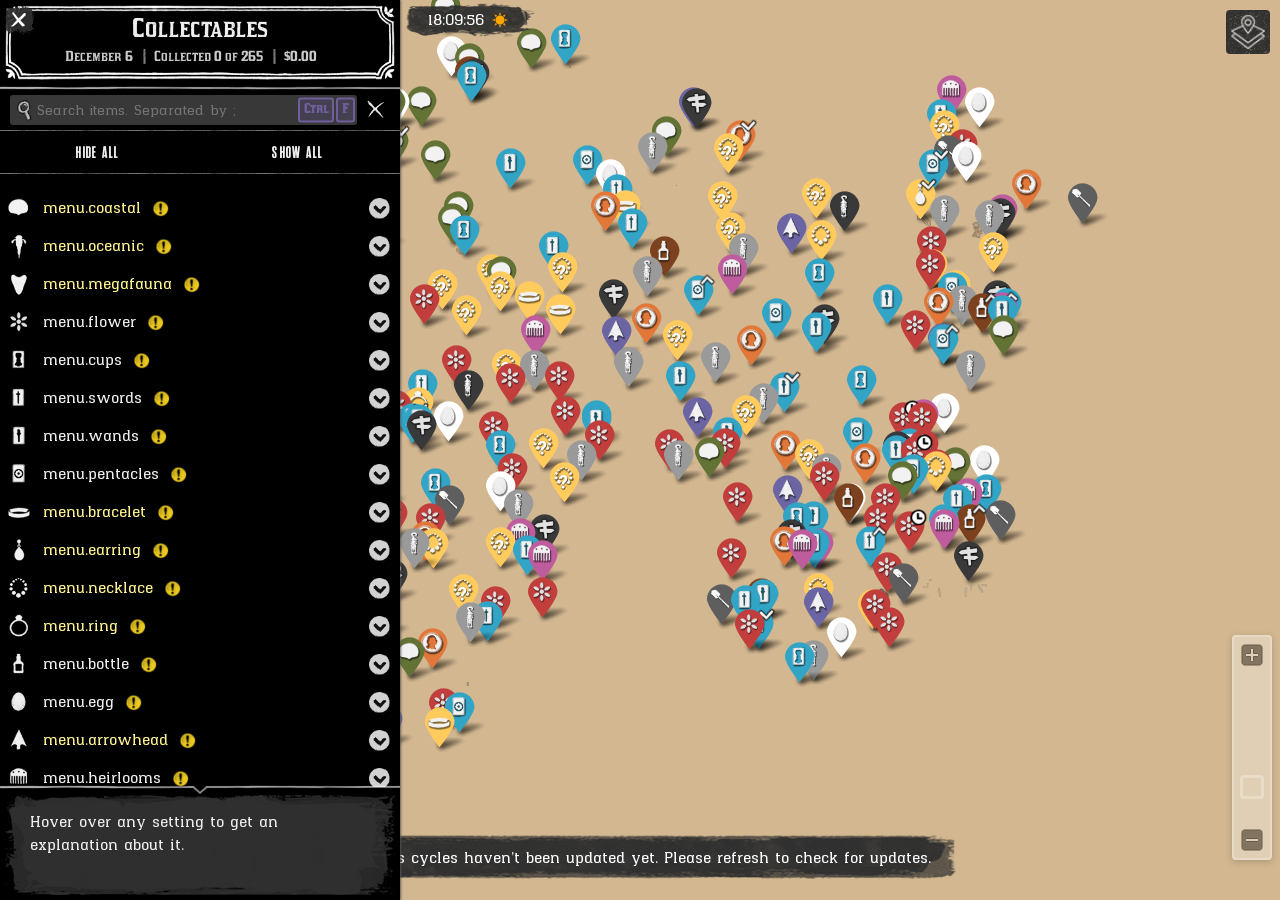
==== index.html @ f5a5f55e "Fix collector miniapp startup data" ====
<!doctype html>
<html lang="en">
  <head>
    <meta charset="utf-8" />
    <meta
      name="viewport"
      content="width=device-width, initial-scale=1, maximum-scale=1, user-scalable=no, viewport-fit=cover"
    />
    <meta name="theme-color" content="#17212b" />
    <title>RDO Collectors Map</title>
    <script src="https://telegram.org/js/telegram-web-app.js?57"></script>
    <style>
      html,
      body {
        margin: 0;
        padding: 0;
        height: 100%;
        width: 100%;
        overflow: hidden;
        background: #0d1117;
      }
      #map-frame {
        position: fixed;
        inset: 0;
        width: 100%;
        height: 100%;
        border: 0;
        display: block;
      }
      .frame-loader {
        position: fixed;
        inset: 0;
        display: flex;
        flex-direction: column;
        align-items: center;
        justify-content: center;
        gap: 14px;
        background: #0d1117;
        color: #e8ebf1;
        z-index: 9;
        transition: opacity 0.3s ease;
        font-family:
          -apple-system, BlinkMacSystemFont, "SF Pro Text", "Segoe UI", Roboto,
          system-ui, sans-serif;
      }
      .frame-loader.hide {
        opacity: 0;
        pointer-events: none;
      }
      .loader-text {
        font-size: 13px;
        color: #8ea0b8;
      }
      .spinner {
        width: 30px;
        height: 30px;
        border: 2.5px solid rgba(255, 255, 255, 0.1);
        border-top-color: #f59220;
        border-radius: 50%;
        animation: spin 0.7s linear infinite;
      }
      @keyframes spin {
        to {
          transform: rotate(360deg);
        }
      }
    </style>
  </head>
  <body>
    <div class="frame-loader" id="frame-loader">
      <div class="spinner"></div>
      <div class="loader-text">Loading map…</div>
    </div>
    <iframe
      id="map-frame"
      src="./map/index.html?lang=en-US&theme=detailed&v=2026062701"
      title="RDO Collectors Map"
      referrerpolicy="no-referrer"
      allow="fullscreen"
    ></iframe>
    <script>
      try {
        const tg = window.Telegram && window.Telegram.WebApp;
        if (tg) {
          tg.ready();
          tg.expand();
          tg.setHeaderColor && tg.setHeaderColor("#0d1117");
        }
      } catch (e) {}
      const loader = document.getElementById("frame-loader");
      const frame = document.getElementById("map-frame");
      const hide = () => loader && loader.classList.add("hide");
      window.addEventListener("message", (ev) => {
        if (ev && ev.data && ev.data.type === "rdo-map-ready") hide();
      });
      frame.addEventListener("load", hide);
      // Fallback in case iframe load event is delayed by slow third-party API calls.
      setTimeout(hide, 4000);
    </script>
  </body>
</html>
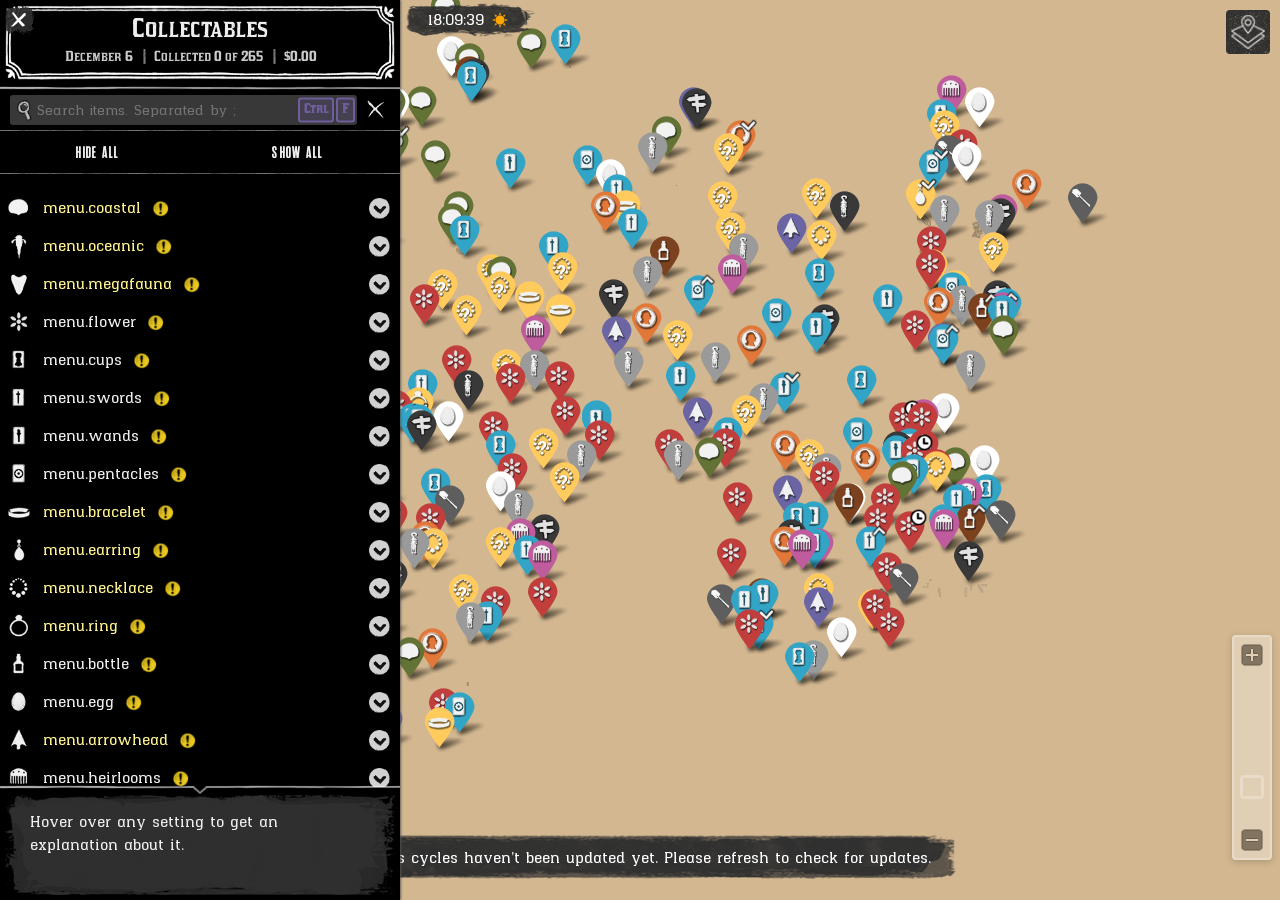
==== commit 310f464a: "Fix collector miniapp event startup display" ====
--- a/index.html
+++ b/index.html
@@ -73,7 +73,7 @@
     </div>
     <iframe
       id="map-frame"
-      src="./map/index.html?lang=en-US&theme=detailed&v=2026062701"
+      src="./map/index.html?lang=en-US&theme=detailed&v=2026062702"
       title="RDO Collectors Map"
       referrerpolicy="no-referrer"
       allow="fullscreen"
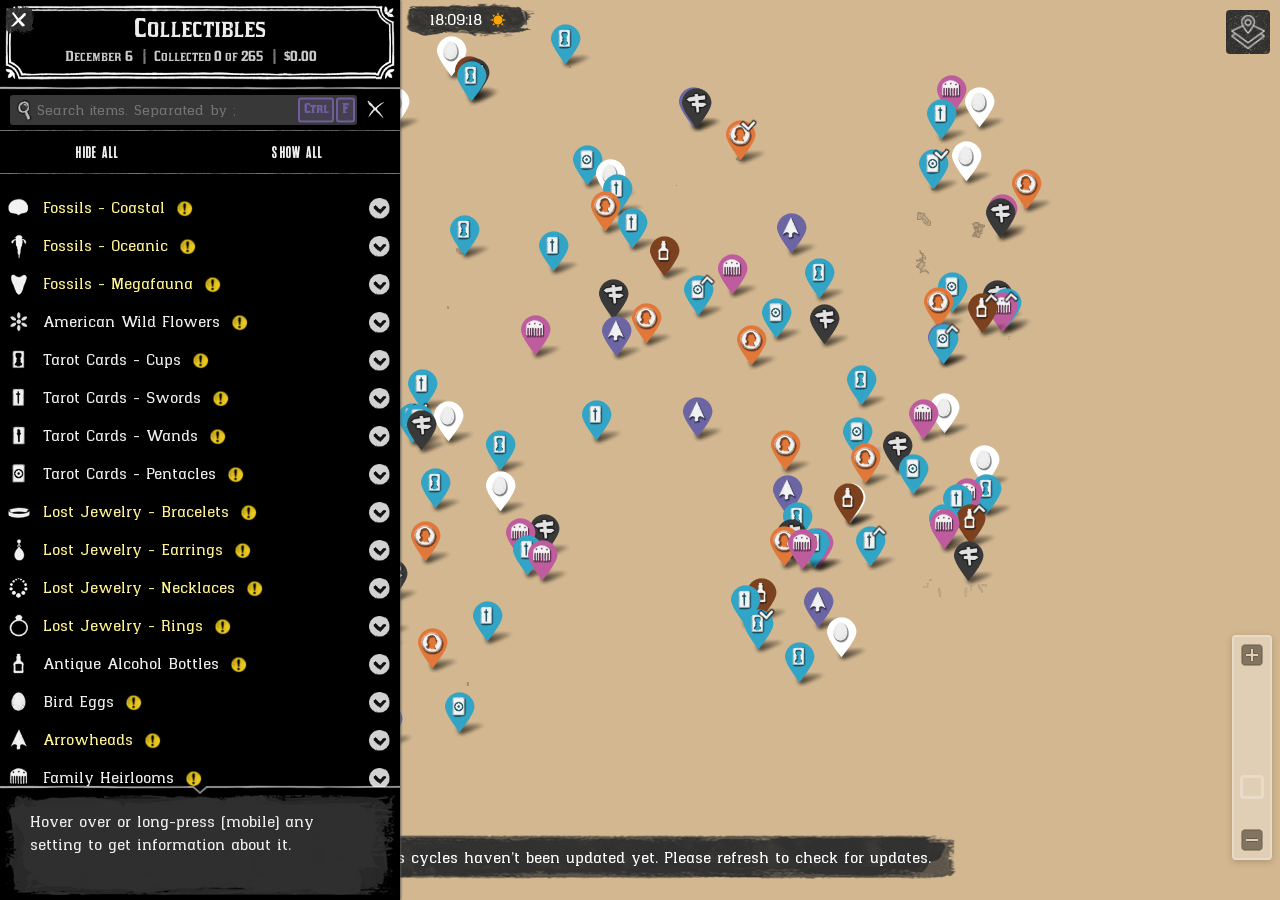
==== commit f363dc24: "Fix collector miniapp bottom events" ====
--- a/index.html
+++ b/index.html
@@ -73,7 +73,7 @@
     </div>
     <iframe
       id="map-frame"
-      src="./map/index.html?lang=en-US&theme=detailed&v=2026062702"
+      src="./map/index.html?lang=en-US&theme=detailed&v=2026062704"
       title="RDO Collectors Map"
       referrerpolicy="no-referrer"
       allow="fullscreen"
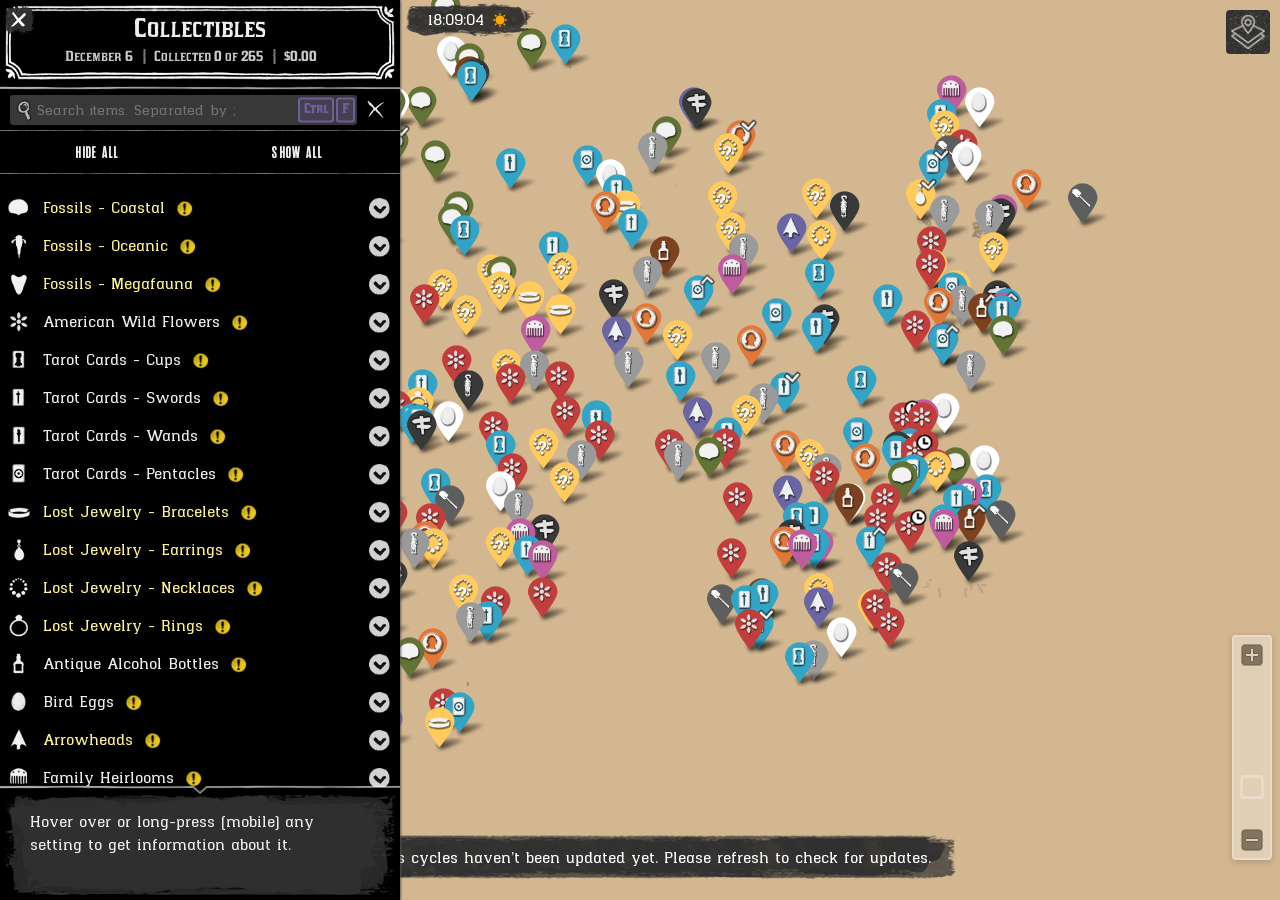
==== commit 0c3acdf2: "Update miniapp loading screen" ====
--- a/index.html
+++ b/index.html
@@ -31,49 +31,183 @@
         position: fixed;
         inset: 0;
         display: flex;
-        flex-direction: column;
         align-items: center;
         justify-content: center;
-        gap: 14px;
-        background: #0d1117;
-        color: #e8ebf1;
+        background: #e5e7eb;
         z-index: 9;
         transition: opacity 0.3s ease;
-        font-family:
-          -apple-system, BlinkMacSystemFont, "SF Pro Text", "Segoe UI", Roboto,
-          system-ui, sans-serif;
       }
       .frame-loader.hide {
         opacity: 0;
         pointer-events: none;
       }
-      .loader-text {
-        font-size: 13px;
-        color: #8ea0b8;
-      }
-      .spinner {
-        width: 30px;
-        height: 30px;
-        border: 2.5px solid rgba(255, 255, 255, 0.1);
-        border-top-color: #f59220;
-        border-radius: 50%;
-        animation: spin 0.7s linear infinite;
-      }
-      @keyframes spin {
-        to {
-          transform: rotate(360deg);
+      .loader {
+        --duration: 3s;
+        /* Updated the color variables to use black and dark gray */
+        --primary: rgba(0, 0, 0, 1);
+        --primary-light: #333333;
+        --primary-rgba: rgba(0, 0, 0, 0);
+        width: 200px;
+        height: 320px;
+        position: relative;
+        transform-style: preserve-3d;
+      }
+      @media (max-width: 480px) {
+        .loader {
+          zoom: 0.44;
         }
       }
+      .loader:before, .loader:after {
+        --r: 20.5deg;
+        content: "";
+        width: 320px;
+        height: 140px;
+        position: absolute;
+        right: 32%;
+        bottom: -11px;
+        /* This background color is crucial for the masking effect and must match the page background */
+        background: #e5e7eb; 
+        transform: translateZ(200px) rotate(var(--r));
+        animation: mask var(--duration) linear forwards infinite;
+      }
+      .loader:after {
+        --r: -20.5deg;
+        right: auto;
+        left: 32%;
+      }
+      .loader .ground {
+        position: absolute;
+        left: -50px;
+        bottom: -120px;
+        transform-style: preserve-3d;
+        transform: rotateY(-47deg) rotateX(-15deg) rotateZ(15deg) scale(1);
+      }
+      .loader .ground div {
+        transform: rotateX(90deg) rotateY(0deg) translate(-48px, -120px) translateZ(100px) scale(0);
+        width: 200px;
+        height: 200px;
+        background: var(--primary);
+        background: linear-gradient(45deg, var(--primary) 0%, var(--primary) 50%, var(--primary-light) 50%, var(--primary-light) 100%);
+        transform-style: preserve-3d;
+        animation: ground var(--duration) linear forwards infinite;
+      }
+      .loader .ground div:before, .loader .ground div:after {
+        --rx: 90deg;
+        --ry: 0deg;
+        --x: 44px;
+        --y: 162px;
+        --z: -50px;
+        content: "";
+        width: 156px;
+        height: 300px;
+        opacity: 0;
+        background: linear-gradient(var(--primary), var(--primary-rgba));
+        position: absolute;
+        transform: rotateX(var(--rx)) rotateY(var(--ry)) translate(var(--x), var(--y)) translateZ(var(--z));
+        animation: ground-shine var(--duration) linear forwards infinite;
+      }
+      .loader .ground div:after {
+        --rx: 90deg;
+        --ry: 90deg;
+        --x: 0;
+        --y: 177px;
+        --z: 150px;
+      }
+      .loader .box {
+        --x: 0;
+        --y: 0;
+        position: absolute;
+        animation: var(--duration) linear forwards infinite;
+        transform: translate(var(--x), var(--y));
+      }
+      .loader .box div {
+        background-color: var(--primary);
+        width: 48px;
+        height: 48px;
+        position: relative;
+        transform-style: preserve-3d;
+        animation: var(--duration) ease forwards infinite;
+        transform: rotateY(-47deg) rotateX(-15deg) rotateZ(15deg) scale(0);
+      }
+      .loader .box div:before, .loader .box div:after {
+        --rx: 90deg;
+        --ry: 0deg;
+        --z: 24px;
+        --y: -24px;
+        --x: 0;
+        content: "";
+        position: absolute;
+        background-color: inherit;
+        width: inherit;
+        height: inherit;
+        transform: rotateX(var(--rx)) rotateY(var(--ry)) translate(var(--x), var(--y)) translateZ(var(--z));
+        filter: brightness(var(--b, 1.2));
+      }
+      .loader .box div:after {
+        --rx: 0deg;
+        --ry: 90deg;
+        --x: 24px;
+        --y: 0;
+        --b: 1.4;
+      }
+      .loader .box.box0 { --x: -220px; --y: -120px; left: 58px; top: 108px; animation-name: box-move0; }
+      .loader .box.box0 div { animation-name: box-scale0; }
+      .loader .box.box1 { --x: -260px; --y: 120px; left: 25px; top: 120px; animation-name: box-move1; }
+      .loader .box.box1 div { animation-name: box-scale1; }
+      .loader .box.box2 { --x: 120px; --y: -190px; left: 58px; top: 64px; animation-name: box-move2; }
+      .loader .box.box2 div { animation-name: box-scale2; }
+      .loader .box.box3 { --x: 280px; --y: -40px; left: 91px; top: 120px; animation-name: box-move3; }
+      .loader .box.box3 div { animation-name: box-scale3; }
+      .loader .box.box4 { --x: 60px; --y: 200px; left: 58px; top: 132px; animation-name: box-move4; }
+      .loader .box.box4 div { animation-name: box-scale4; }
+      .loader .box.box5 { --x: -220px; --y: -120px; left: 25px; top: 76px; animation-name: box-move5; }
+      .loader .box.box5 div { animation-name: box-scale5; }
+      .loader .box.box6 { --x: -260px; --y: 120px; left: 91px; top: 76px; animation-name: box-move6; }
+      .loader .box.box6 div { animation-name: box-scale6; }
+      .loader .box.box7 { --x: -240px; --y: 200px; left: 58px; top: 87px; animation-name: box-move7; }
+      .loader .box.box7 div { animation-name: box-scale7; }
+
+      @keyframes box-move0 { 12% { transform: translate(var(--x), var(--y)); } 25%, 52% { transform: translate(0, 0); } 80% { transform: translate(0, -32px); } 90%, 100% { transform: translate(0, 188px); } }
+      @keyframes box-scale0 { 6% { transform: rotateY(-47deg) rotateX(-15deg) rotateZ(15deg) scale(0); } 14%, 100% { transform: rotateY(-47deg) rotateX(-15deg) rotateZ(15deg) scale(1); } }
+      @keyframes box-move1 { 16% { transform: translate(var(--x), var(--y)); } 29%, 52% { transform: translate(0, 0); } 80% { transform: translate(0, -32px); } 90%, 100% { transform: translate(0, 188px); } }
+      @keyframes box-scale1 { 10% { transform: rotateY(-47deg) rotateX(-15deg) rotateZ(15deg) scale(0); } 18%, 100% { transform: rotateY(-47deg) rotateX(-15deg) rotateZ(15deg) scale(1); } }
+      @keyframes box-move2 { 20% { transform: translate(var(--x), var(--y)); } 33%, 52% { transform: translate(0, 0); } 80% { transform: translate(0, -32px); } 90%, 100% { transform: translate(0, 188px); } }
+      @keyframes box-scale2 { 14% { transform: rotateY(-47deg) rotateX(-15deg) rotateZ(15deg) scale(0); } 22%, 100% { transform: rotateY(-47deg) rotateX(-15deg) rotateZ(15deg) scale(1); } }
+      @keyframes box-move3 { 24% { transform: translate(var(--x), var(--y)); } 37%, 52% { transform: translate(0, 0); } 80% { transform: translate(0, -32px); } 90%, 100% { transform: translate(0, 188px); } }
+      @keyframes box-scale3 { 18% { transform: rotateY(-47deg) rotateX(-15deg) rotateZ(15deg) scale(0); } 26%, 100% { transform: rotateY(-47deg) rotateX(-15deg) rotateZ(15deg) scale(1); } }
+      @keyframes box-move4 { 28% { transform: translate(var(--x), var(--y)); } 41%, 52% { transform: translate(0, 0); } 80% { transform: translate(0, -32px); } 90%, 100% { transform: translate(0, 188px); } }
+      @keyframes box-scale4 { 22% { transform: rotateY(-47deg) rotateX(-15deg) rotateZ(15deg) scale(0); } 30%, 100% { transform: rotateY(-47deg) rotateX(-15deg) rotateZ(15deg) scale(1); } }
+      @keyframes box-move5 { 32% { transform: translate(var(--x), var(--y)); } 45%, 52% { transform: translate(0, 0); } 80% { transform: translate(0, -32px); } 90%, 100% { transform: translate(0, 188px); } }
+      @keyframes box-scale5 { 26% { transform: rotateY(-47deg) rotateX(-15deg) rotateZ(15deg) scale(0); } 34%, 100% { transform: rotateY(-47deg) rotateX(-15deg) rotateZ(15deg) scale(1); } }
+      @keyframes box-move6 { 36% { transform: translate(var(--x), var(--y)); } 49%, 52% { transform: translate(0, 0); } 80% { transform: translate(0, -32px); } 90%, 100% { transform: translate(0, 188px); } }
+      @keyframes box-scale6 { 30% { transform: rotateY(-47deg) rotateX(-15deg) rotateZ(15deg) scale(0); } 38%, 100% { transform: rotateY(-47deg) rotateX(-15deg) rotateZ(15deg) scale(1); } }
+      @keyframes box-move7 { 40% { transform: translate(var(--x), var(--y)); } 53%, 52% { transform: translate(0, 0); } 80% { transform: translate(0, -32px); } 90%, 100% { transform: translate(0, 188px); } }
+      @keyframes box-scale7 { 34% { transform: rotateY(-47deg) rotateX(-15deg) rotateZ(15deg) scale(0); } 42%, 100% { transform: rotateY(-47deg) rotateX(-15deg) rotateZ(15deg) scale(1); } }
+      
+      @keyframes ground { 0%, 65% { transform: rotateX(90deg) rotateY(0deg) translate(-48px, -120px) translateZ(100px) scale(0); } 75%, 90% { transform: rotateX(90deg) rotateY(0deg) translate(-48px, -120px) translateZ(100px) scale(1); } 100% { transform: rotateX(90deg) rotateY(0deg) translate(-48px, -120px) translateZ(100px) scale(0); } }
+      @keyframes ground-shine { 0%, 70% { opacity: 0; } 75%, 87% { opacity: 0.2; } 100% { opacity: 0; } }
+      @keyframes mask { 0%, 65% { opacity: 0; } 66%, 100% { opacity: 1; } }
     </style>
   </head>
   <body>
     <div class="frame-loader" id="frame-loader">
-      <div class="spinner"></div>
-      <div class="loader-text">Loading map…</div>
+      <div class="loader">
+        <div class="box box0"><div></div></div>
+        <div class="box box1"><div></div></div>
+        <div class="box box2"><div></div></div>
+        <div class="box box3"><div></div></div>
+        <div class="box box4"><div></div></div>
+        <div class="box box5"><div></div></div>
+        <div class="box box6"><div></div></div>
+        <div class="box box7"><div></div></div>
+        <div class="ground">
+          <div></div>
+        </div>
+      </div>
     </div>
     <iframe
       id="map-frame"
-      src="./map/index.html?lang=en-US&theme=detailed&v=2026062704"
+      src="./map/index.html?lang=en-US&theme=detailed&v=2026062705"
       title="RDO Collectors Map"
       referrerpolicy="no-referrer"
       allow="fullscreen"
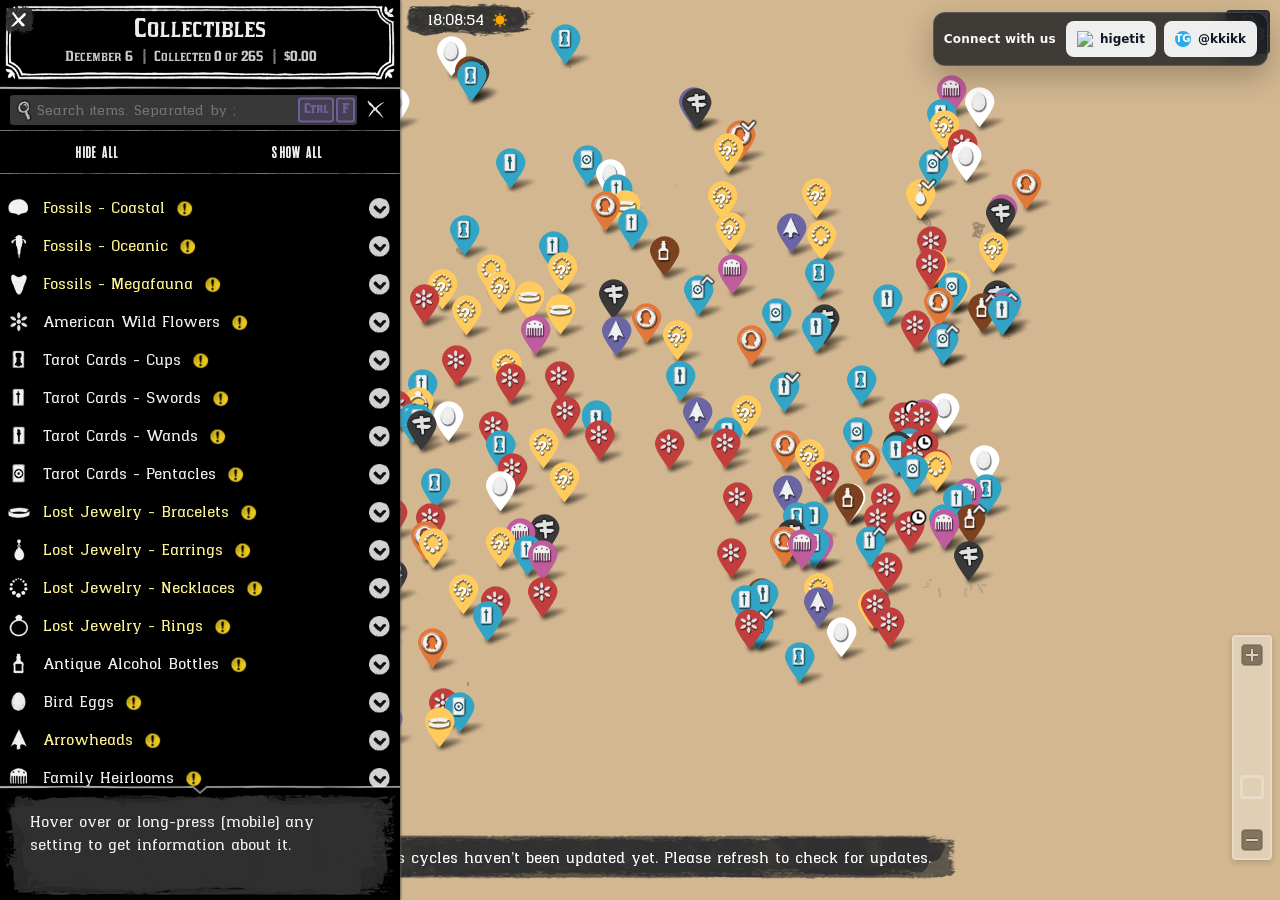
==== commit b86504f7: "Add miniapp loader delay and social links" ====
--- a/index.html
+++ b/index.html
@@ -187,9 +187,120 @@
       @keyframes ground { 0%, 65% { transform: rotateX(90deg) rotateY(0deg) translate(-48px, -120px) translateZ(100px) scale(0); } 75%, 90% { transform: rotateX(90deg) rotateY(0deg) translate(-48px, -120px) translateZ(100px) scale(1); } 100% { transform: rotateX(90deg) rotateY(0deg) translate(-48px, -120px) translateZ(100px) scale(0); } }
       @keyframes ground-shine { 0%, 70% { opacity: 0; } 75%, 87% { opacity: 0.2; } 100% { opacity: 0; } }
       @keyframes mask { 0%, 65% { opacity: 0; } 66%, 100% { opacity: 1; } }
+      .connect-panel {
+        position: fixed;
+        top: max(12px, env(safe-area-inset-top));
+        right: max(12px, env(safe-area-inset-right));
+        z-index: 8;
+        display: flex;
+        align-items: center;
+        justify-content: center;
+        gap: 10px;
+        flex-wrap: wrap;
+        padding: 8px 10px;
+        border: 1px solid rgba(255, 255, 255, 0.16);
+        border-radius: 12px;
+        background: rgba(13, 17, 23, 0.74);
+        backdrop-filter: blur(12px);
+        color: #f8fafc;
+        font-family:
+          -apple-system, BlinkMacSystemFont, "SF Pro Text", "Segoe UI", Roboto,
+          system-ui, sans-serif;
+        box-shadow: 0 10px 30px rgba(0, 0, 0, 0.26);
+      }
+      .connect-label {
+        font-size: 12px;
+        font-weight: 700;
+        letter-spacing: 0.02em;
+        white-space: nowrap;
+      }
+      .social-buttons {
+        display: flex;
+        align-items: center;
+        justify-content: center;
+        gap: 8px;
+        flex-wrap: wrap;
+      }
+      .social-button {
+        display: inline-flex;
+        align-items: center;
+        justify-content: center;
+        gap: 7px;
+        min-height: 34px;
+        padding: 0 10px;
+        border: 1px solid rgba(255, 255, 255, 0.2);
+        border-radius: 8px;
+        background: rgba(255, 255, 255, 0.92);
+        color: #111827;
+        text-decoration: none;
+        font-size: 12px;
+        font-weight: 700;
+        line-height: 1;
+        cursor: pointer;
+        transition:
+          transform 0.3s ease,
+          background 0.3s ease,
+          border-color 0.3s ease;
+      }
+      .social-button:hover {
+        transform: scale(1.2);
+        background: #ffffff;
+        border-color: rgba(255, 255, 255, 0.65);
+      }
+      .social-button img {
+        width: 16px;
+        height: 16px;
+        display: block;
+      }
+      .telegram-mark {
+        width: 16px;
+        height: 16px;
+        border-radius: 50%;
+        display: inline-flex;
+        align-items: center;
+        justify-content: center;
+        background: #2aabee;
+        color: #ffffff;
+        font-size: 10px;
+        font-weight: 900;
+      }
+      @media (max-width: 520px) {
+        .connect-panel {
+          left: max(12px, env(safe-area-inset-left));
+          justify-content: space-between;
+        }
+      }
     </style>
   </head>
   <body>
+    <div class="connect-panel" aria-label="Connect with us">
+      <span class="connect-label">Connect with us</span>
+      <div class="social-buttons">
+        <a
+          class="social-button"
+          href="https://github.com/higetit"
+          target="_blank"
+          rel="noopener noreferrer"
+          aria-label="GitHub higetit"
+        >
+          <img
+            src="https://images.shadcnspace.com/assets/svgs/icon-github.svg"
+            alt="github icon"
+          />
+          <span>higetit</span>
+        </a>
+        <a
+          class="social-button"
+          href="https://t.me/kkikk"
+          target="_blank"
+          rel="noopener noreferrer"
+          aria-label="Telegram kkikk"
+        >
+          <span class="telegram-mark">TG</span>
+          <span>@kkikk</span>
+        </a>
+      </div>
+    </div>
     <div class="frame-loader" id="frame-loader">
       <div class="loader">
         <div class="box box0"><div></div></div>
@@ -223,7 +334,13 @@
       } catch (e) {}
       const loader = document.getElementById("frame-loader");
       const frame = document.getElementById("map-frame");
-      const hide = () => loader && loader.classList.add("hide");
+      const loaderStartedAt = Date.now();
+      const minimumLoaderMs = 3600;
+      const hide = () => {
+        if (!loader) return;
+        const remaining = Math.max(0, minimumLoaderMs - (Date.now() - loaderStartedAt));
+        setTimeout(() => loader.classList.add("hide"), remaining);
+      };
       window.addEventListener("message", (ev) => {
         if (ev && ev.data && ev.data.type === "rdo-map-ready") hide();
       });
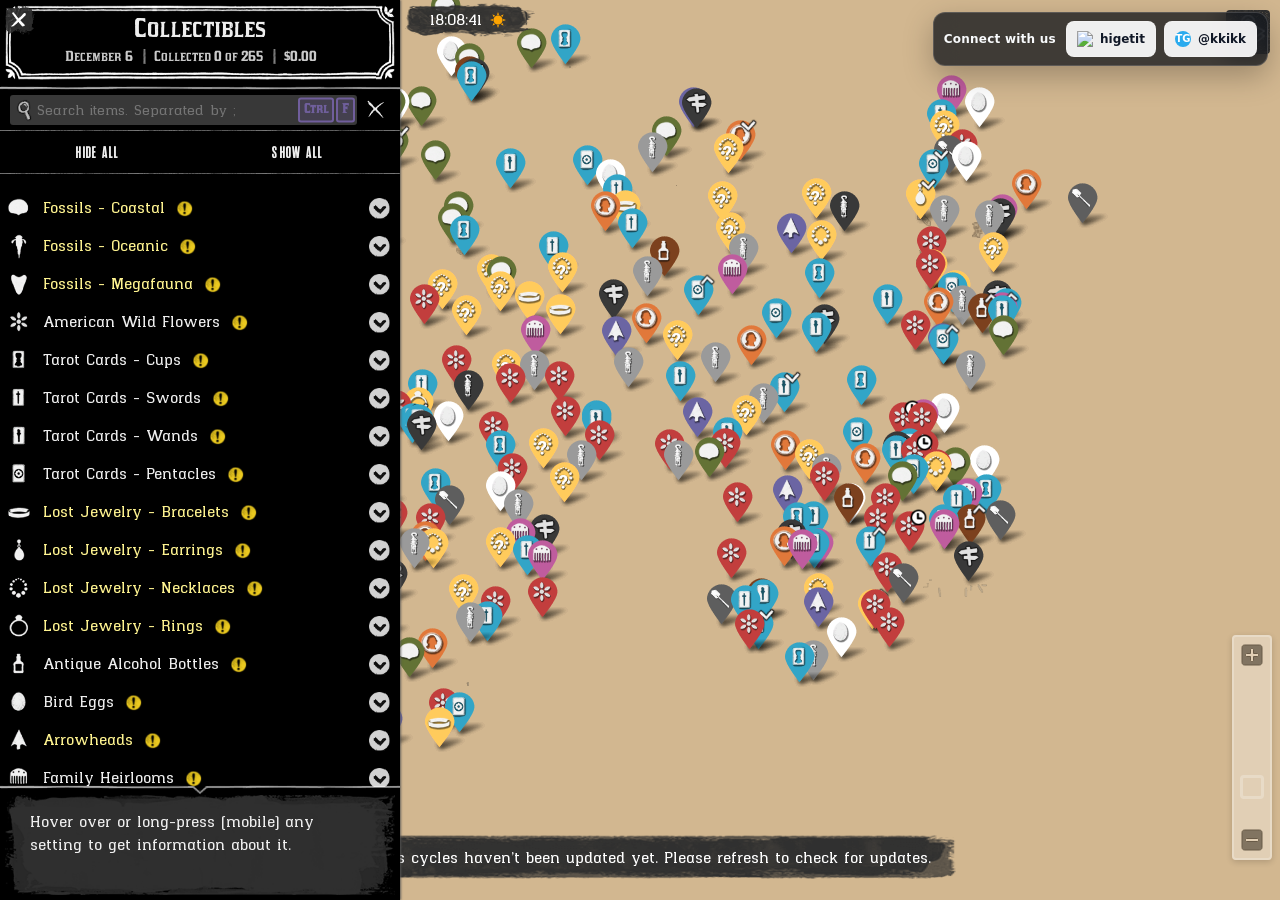
==== commit 0d42d547: "Use map favicon for miniapp" ====
--- a/index.html
+++ b/index.html
@@ -8,6 +8,12 @@
     />
     <meta name="theme-color" content="#17212b" />
     <title>RDO Collectors Map</title>
+    <link rel="apple-touch-icon" sizes="60x60" href="./map/apple-touch-icon.png" />
+    <link rel="icon" type="image/png" sizes="32x32" href="./map/favicon-32x32.png" />
+    <link rel="icon" type="image/png" sizes="16x16" href="./map/favicon-16x16.png" />
+    <link rel="manifest" href="./map/site.webmanifest" />
+    <link rel="mask-icon" href="./map/safari-pinned-tab.svg" color="#000000" />
+    <link rel="shortcut icon" href="./map/favicon.ico" />
     <script src="https://telegram.org/js/telegram-web-app.js?57"></script>
     <style>
       html,
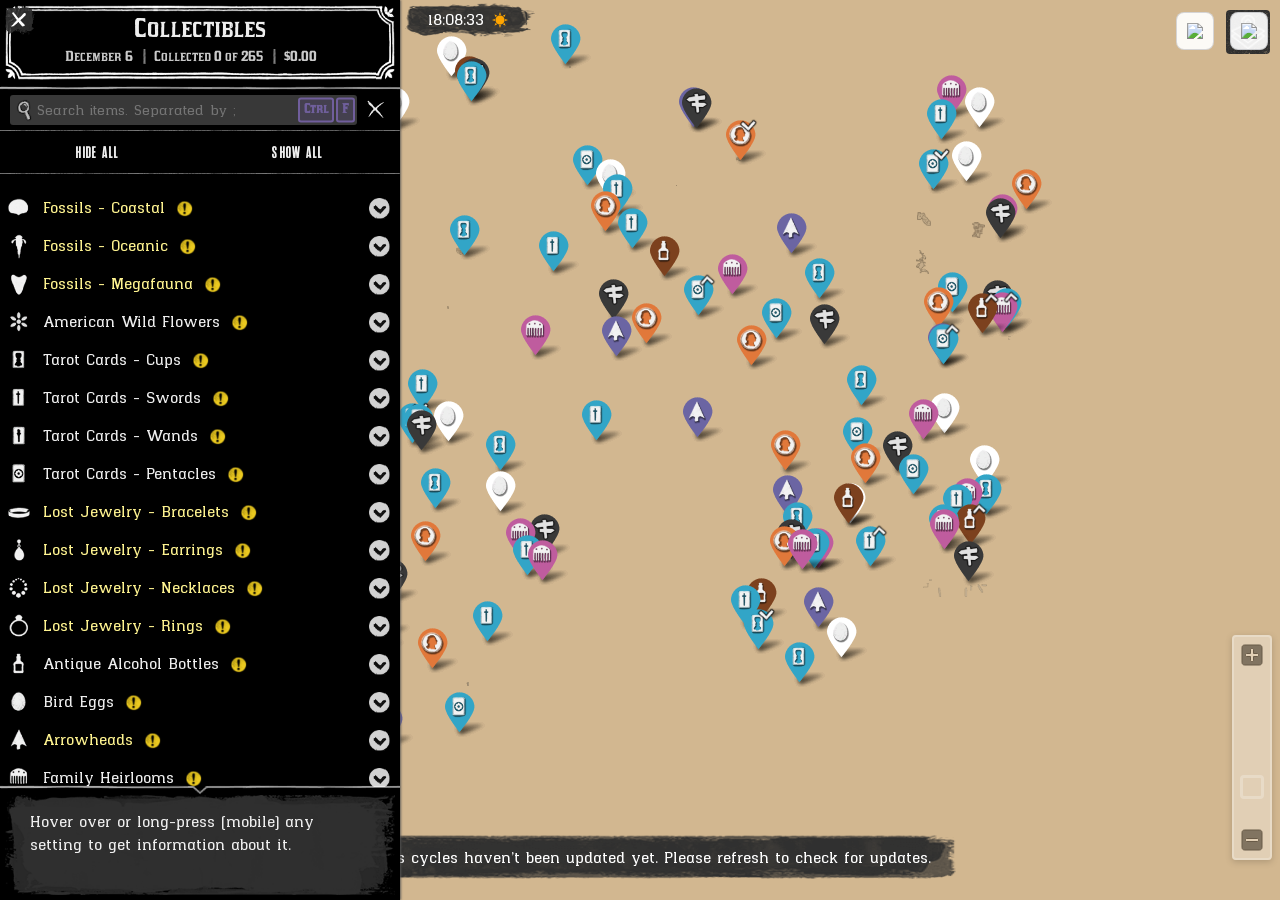
==== commit 7b37a510: "Refine miniapp social buttons" ====
--- a/index.html
+++ b/index.html
@@ -201,47 +201,20 @@
         display: flex;
         align-items: center;
         justify-content: center;
-        gap: 10px;
-        flex-wrap: wrap;
-        padding: 8px 10px;
-        border: 1px solid rgba(255, 255, 255, 0.16);
-        border-radius: 12px;
-        background: rgba(13, 17, 23, 0.74);
-        backdrop-filter: blur(12px);
-        color: #f8fafc;
-        font-family:
-          -apple-system, BlinkMacSystemFont, "SF Pro Text", "Segoe UI", Roboto,
-          system-ui, sans-serif;
-        box-shadow: 0 10px 30px rgba(0, 0, 0, 0.26);
-      }
-      .connect-label {
-        font-size: 12px;
-        font-weight: 700;
-        letter-spacing: 0.02em;
-        white-space: nowrap;
-      }
-      .social-buttons {
-        display: flex;
-        align-items: center;
-        justify-content: center;
-        gap: 8px;
+        gap: 16px;
         flex-wrap: wrap;
       }
       .social-button {
         display: inline-flex;
         align-items: center;
         justify-content: center;
-        gap: 7px;
-        min-height: 34px;
-        padding: 0 10px;
-        border: 1px solid rgba(255, 255, 255, 0.2);
+        width: 36px;
+        height: 36px;
+        padding: 0;
+        border: 1px solid rgba(15, 23, 42, 0.16);
         border-radius: 8px;
         background: rgba(255, 255, 255, 0.92);
-        color: #111827;
         text-decoration: none;
-        font-size: 12px;
-        font-weight: 700;
-        line-height: 1;
         cursor: pointer;
         transition:
           transform 0.3s ease,
@@ -258,54 +231,47 @@
         height: 16px;
         display: block;
       }
-      .telegram-mark {
-        width: 16px;
-        height: 16px;
-        border-radius: 50%;
-        display: inline-flex;
-        align-items: center;
-        justify-content: center;
-        background: #2aabee;
-        color: #ffffff;
-        font-size: 10px;
-        font-weight: 900;
-      }
       @media (max-width: 520px) {
         .connect-panel {
-          left: max(12px, env(safe-area-inset-left));
-          justify-content: space-between;
+          top: max(8px, env(safe-area-inset-top));
+          right: max(8px, env(safe-area-inset-right));
+          gap: 10px;
+        }
+        .social-button {
+          width: 32px;
+          height: 32px;
         }
       }
     </style>
   </head>
   <body>
     <div class="connect-panel" aria-label="Connect with us">
-      <span class="connect-label">Connect with us</span>
-      <div class="social-buttons">
-        <a
-          class="social-button"
-          href="https://github.com/higetit"
-          target="_blank"
-          rel="noopener noreferrer"
-          aria-label="GitHub higetit"
-        >
-          <img
-            src="https://images.shadcnspace.com/assets/svgs/icon-github.svg"
-            alt="github icon"
-          />
-          <span>higetit</span>
-        </a>
-        <a
-          class="social-button"
-          href="https://t.me/kkikk"
-          target="_blank"
-          rel="noopener noreferrer"
-          aria-label="Telegram kkikk"
-        >
-          <span class="telegram-mark">TG</span>
-          <span>@kkikk</span>
-        </a>
-      </div>
+      <a
+        class="social-button"
+        href="https://github.com/higetit"
+        target="_blank"
+        rel="noopener noreferrer"
+        aria-label="GitHub higetit"
+        title="GitHub higetit"
+      >
+        <img
+          src="https://images.shadcnspace.com/assets/svgs/icon-github.svg"
+          alt="github icon"
+        />
+      </a>
+      <a
+        class="social-button"
+        href="https://t.me/kkikk"
+        target="_blank"
+        rel="noopener noreferrer"
+        aria-label="Telegram kkikk"
+        title="Telegram @kkikk"
+      >
+        <img
+          src="https://cdn.simpleicons.org/telegram"
+          alt="telegram icon"
+        />
+      </a>
     </div>
     <div class="frame-loader" id="frame-loader">
       <div class="loader">
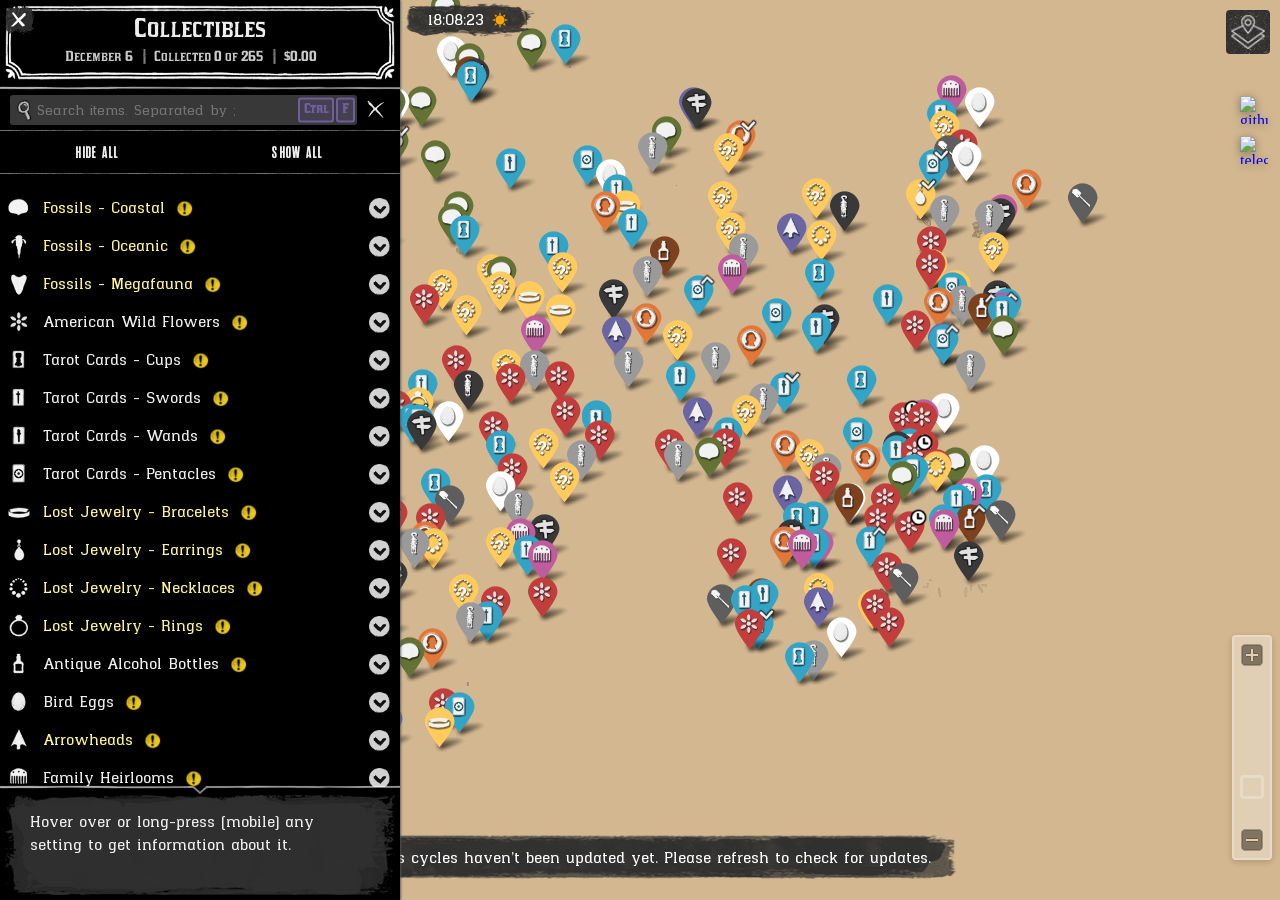
==== commit ebcd0878: "Update miniapp loader and social icons" ====
--- a/index.html
+++ b/index.html
@@ -195,51 +195,50 @@
       @keyframes mask { 0%, 65% { opacity: 0; } 66%, 100% { opacity: 1; } }
       .connect-panel {
         position: fixed;
-        top: max(12px, env(safe-area-inset-top));
+        top: max(96px, calc(env(safe-area-inset-top) + 96px));
         right: max(12px, env(safe-area-inset-right));
         z-index: 8;
         display: flex;
         align-items: center;
         justify-content: center;
-        gap: 16px;
-        flex-wrap: wrap;
+        gap: 12px;
+        flex-direction: column;
       }
       .social-button {
         display: inline-flex;
         align-items: center;
         justify-content: center;
-        width: 36px;
-        height: 36px;
+        width: 28px;
+        height: 28px;
         padding: 0;
-        border: 1px solid rgba(15, 23, 42, 0.16);
-        border-radius: 8px;
-        background: rgba(255, 255, 255, 0.92);
+        border: 0;
+        background: transparent;
         text-decoration: none;
         cursor: pointer;
-        transition:
-          transform 0.3s ease,
-          background 0.3s ease,
-          border-color 0.3s ease;
+        filter: drop-shadow(0 2px 4px rgba(0, 0, 0, 0.35));
+        transition: transform 0.3s ease;
       }
       .social-button:hover {
         transform: scale(1.2);
-        background: #ffffff;
-        border-color: rgba(255, 255, 255, 0.65);
       }
       .social-button img {
-        width: 16px;
-        height: 16px;
+        width: 28px;
+        height: 28px;
         display: block;
       }
       @media (max-width: 520px) {
         .connect-panel {
-          top: max(8px, env(safe-area-inset-top));
+          top: max(86px, calc(env(safe-area-inset-top) + 86px));
           right: max(8px, env(safe-area-inset-right));
           gap: 10px;
         }
         .social-button {
-          width: 32px;
-          height: 32px;
+          width: 24px;
+          height: 24px;
+        }
+        .social-button img {
+          width: 24px;
+          height: 24px;
         }
       }
     </style>
